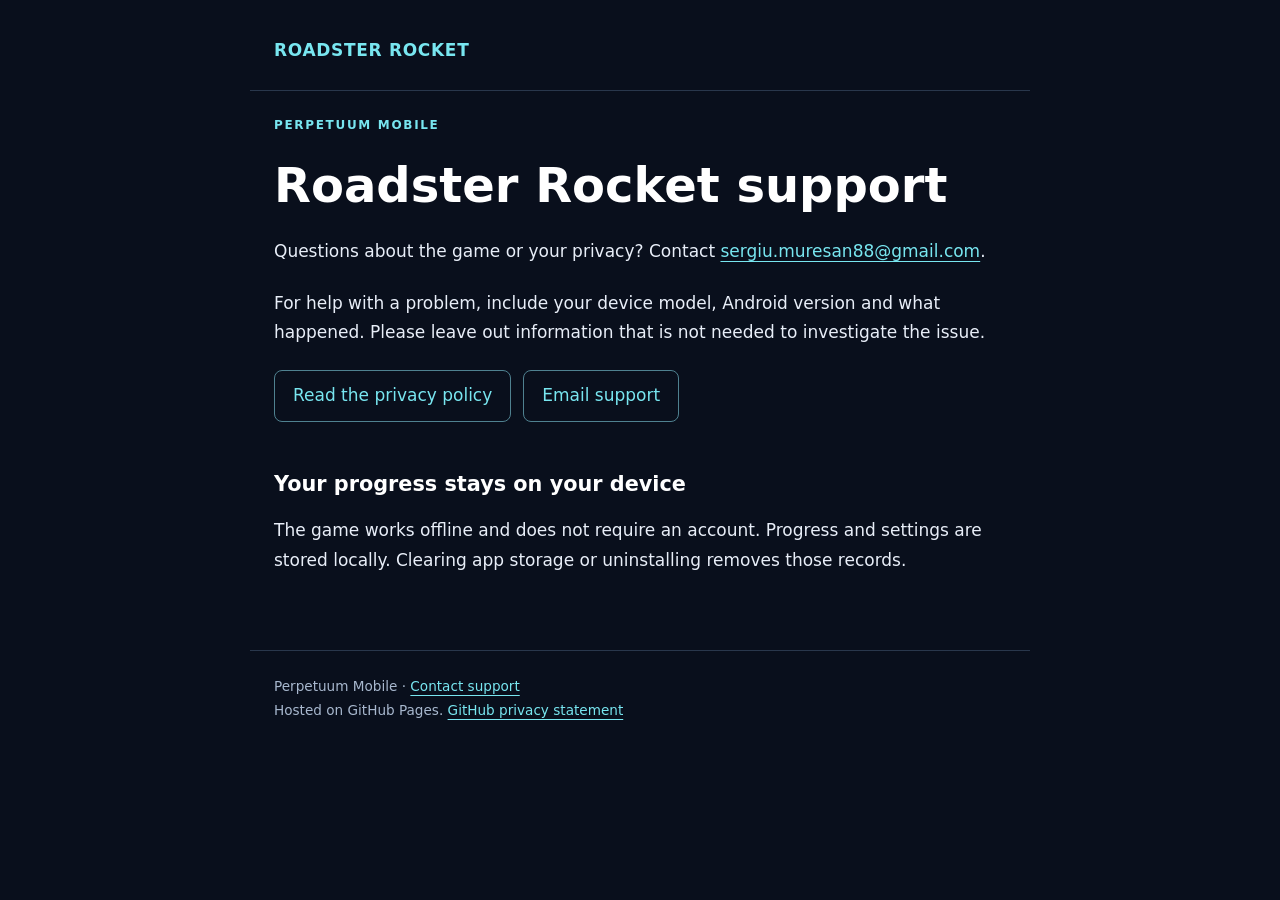
==== index.html @ d481d321 "Publish support and privacy pages for Roadster Rocket" ====
<!doctype html>
<html lang="en"><head><meta charset="utf-8"><meta name="viewport" content="width=device-width,initial-scale=1"><meta name="color-scheme" content="dark"><meta name="description" content="Roadster Rocket support by Perpetuum Mobile. Contact and privacy information for the offline driving game."><title>Roadster Rocket support</title><link rel="stylesheet" href="./style.css"></head>
<body><header><a href="./">ROADSTER ROCKET</a></header><main><p class="eyebrow">Perpetuum Mobile</p><h1>Roadster Rocket support</h1><p>Questions about the game or your privacy? Contact <a href="mailto:sergiu.muresan88@gmail.com">sergiu.muresan88@gmail.com</a>.</p><p>For help with a problem, include your device model, Android version and what happened. Please leave out information that is not needed to investigate the issue.</p><p><a class="button" href="privacy/">Read the privacy policy</a><a class="button" href="mailto:sergiu.muresan88@gmail.com">Email support</a></p><h2>Your progress stays on your device</h2><p>The game works offline and does not require an account. Progress and settings are stored locally. Clearing app storage or uninstalling removes those records.</p></main><footer>Perpetuum Mobile &middot; <a href="mailto:sergiu.muresan88@gmail.com">Contact support</a><br>Hosted on GitHub Pages. <a href="https://docs.github.com/en/site-policy/privacy-policies/github-general-privacy-statement">GitHub privacy statement</a></footer></body></html>
---- style.css ----
*{box-sizing:border-box}html{color-scheme:dark}body{margin:0;background:#090f1c;color:#e8eef8;font:17px/1.75 system-ui,-apple-system,BlinkMacSystemFont,"Segoe UI",sans-serif}main,header,footer{max-width:780px;margin:auto;padding:24px}header{padding-top:36px;border-bottom:1px solid #29374c}header a{font-weight:700;letter-spacing:.04em;text-decoration:none}a{color:#78e6f0;text-underline-offset:4px;overflow-wrap:anywhere}a:hover{color:#b9f7fc}a:focus-visible{outline:3px solid #78e6f0;outline-offset:5px}h1{font-size:clamp(2rem,6vw,3rem);line-height:1.15;margin:20px 0 24px;color:#fff}h2{font-size:1.3rem;line-height:1.4;margin-top:36px;color:#fff}p{margin:0 0 22px}footer{font-size:.85rem;color:#a8b8ce;border-top:1px solid #29374c;margin-top:28px;padding-bottom:48px}.eyebrow{color:#78e6f0;text-transform:uppercase;letter-spacing:.14em;font-size:.75rem;font-weight:700}.button{display:inline-block;border:1px solid #4f8190;padding:10px 18px;border-radius:8px;margin:0 12px 12px 0;text-decoration:none}.muted{color:#a8b8ce}
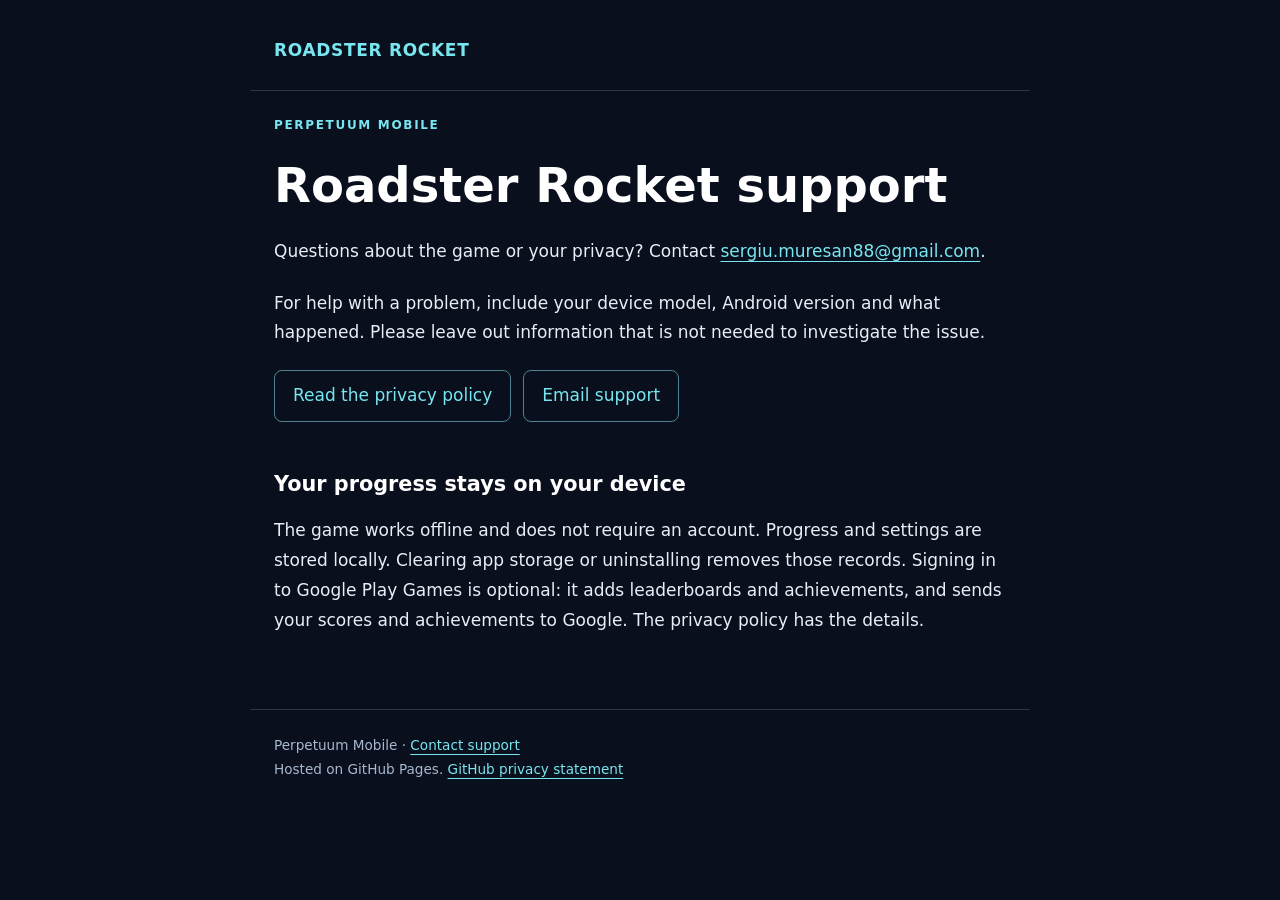
==== commit 103c8fd5: "Privacy policy for version 1.2.0: sharing and optional Google Play Games The game can now share a re" ====
--- a/index.html
+++ b/index.html
@@ -1,3 +1,3 @@
 <!doctype html>
 <html lang="en"><head><meta charset="utf-8"><meta name="viewport" content="width=device-width,initial-scale=1"><meta name="color-scheme" content="dark"><meta name="description" content="Roadster Rocket support by Perpetuum Mobile. Contact and privacy information for the offline driving game."><title>Roadster Rocket support</title><link rel="stylesheet" href="./style.css"></head>
-<body><header><a href="./">ROADSTER ROCKET</a></header><main><p class="eyebrow">Perpetuum Mobile</p><h1>Roadster Rocket support</h1><p>Questions about the game or your privacy? Contact <a href="mailto:sergiu.muresan88@gmail.com">sergiu.muresan88@gmail.com</a>.</p><p>For help with a problem, include your device model, Android version and what happened. Please leave out information that is not needed to investigate the issue.</p><p><a class="button" href="privacy/">Read the privacy policy</a><a class="button" href="mailto:sergiu.muresan88@gmail.com">Email support</a></p><h2>Your progress stays on your device</h2><p>The game works offline and does not require an account. Progress and settings are stored locally. Clearing app storage or uninstalling removes those records.</p></main><footer>Perpetuum Mobile &middot; <a href="mailto:sergiu.muresan88@gmail.com">Contact support</a><br>Hosted on GitHub Pages. <a href="https://docs.github.com/en/site-policy/privacy-policies/github-general-privacy-statement">GitHub privacy statement</a></footer></body></html>
+<body><header><a href="./">ROADSTER ROCKET</a></header><main><p class="eyebrow">Perpetuum Mobile</p><h1>Roadster Rocket support</h1><p>Questions about the game or your privacy? Contact <a href="mailto:sergiu.muresan88@gmail.com">sergiu.muresan88@gmail.com</a>.</p><p>For help with a problem, include your device model, Android version and what happened. Please leave out information that is not needed to investigate the issue.</p><p><a class="button" href="privacy/">Read the privacy policy</a><a class="button" href="mailto:sergiu.muresan88@gmail.com">Email support</a></p><h2>Your progress stays on your device</h2><p>The game works offline and does not require an account. Progress and settings are stored locally. Clearing app storage or uninstalling removes those records. Signing in to Google Play Games is optional: it adds leaderboards and achievements, and sends your scores and achievements to Google. The privacy policy has the details.</p></main><footer>Perpetuum Mobile &middot; <a href="mailto:sergiu.muresan88@gmail.com">Contact support</a><br>Hosted on GitHub Pages. <a href="https://docs.github.com/en/site-policy/privacy-policies/github-general-privacy-statement">GitHub privacy statement</a></footer></body></html>
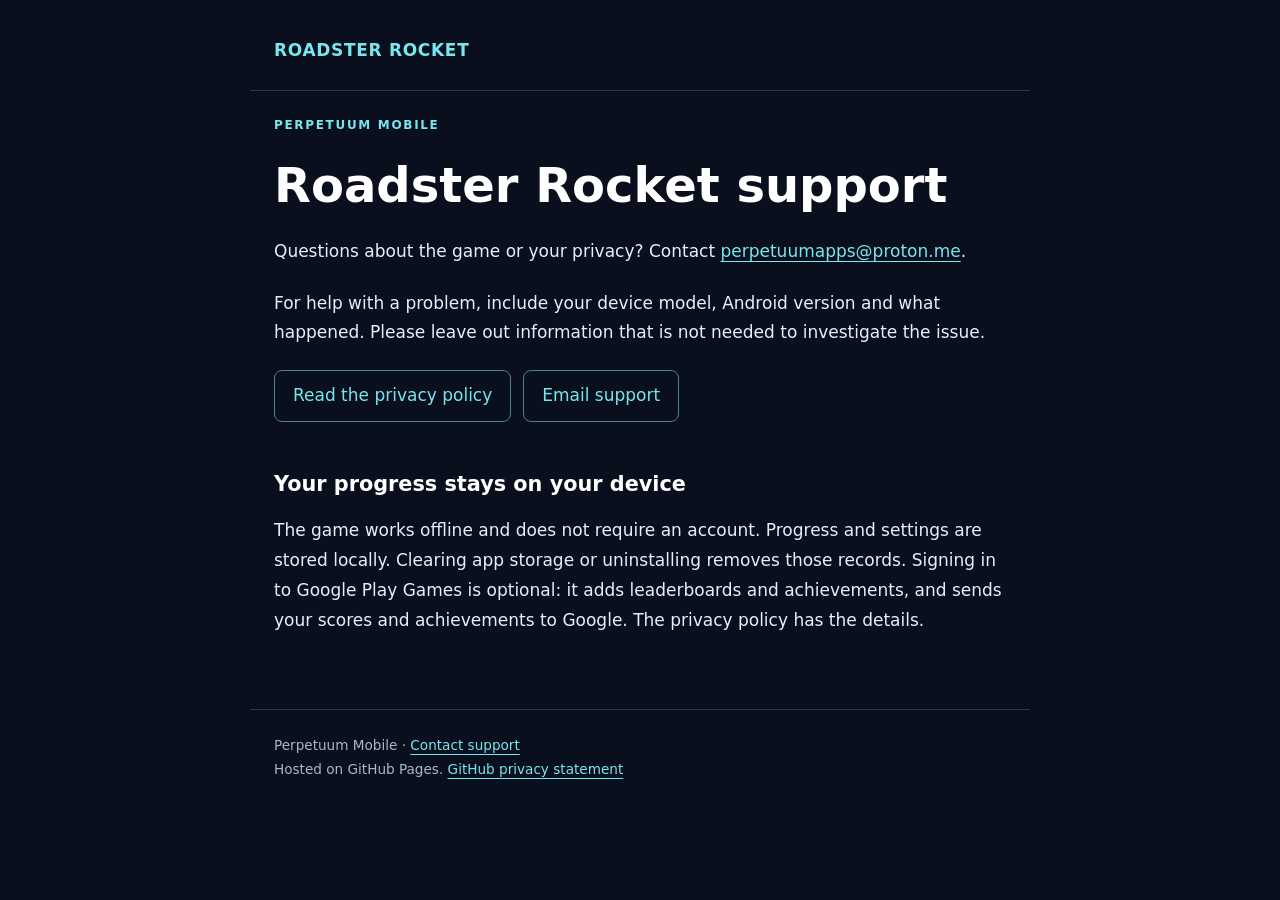
==== commit 97679a34: "Change the contact address to perpetuumapps@proton.me Co-Authored-By: Claude Fable 5.2 <noreply@anth" ====
--- a/index.html
+++ b/index.html
@@ -1,3 +1,3 @@
 <!doctype html>
 <html lang="en"><head><meta charset="utf-8"><meta name="viewport" content="width=device-width,initial-scale=1"><meta name="color-scheme" content="dark"><meta name="description" content="Roadster Rocket support by Perpetuum Mobile. Contact and privacy information for the offline driving game."><title>Roadster Rocket support</title><link rel="stylesheet" href="./style.css"></head>
-<body><header><a href="./">ROADSTER ROCKET</a></header><main><p class="eyebrow">Perpetuum Mobile</p><h1>Roadster Rocket support</h1><p>Questions about the game or your privacy? Contact <a href="mailto:sergiu.muresan88@gmail.com">sergiu.muresan88@gmail.com</a>.</p><p>For help with a problem, include your device model, Android version and what happened. Please leave out information that is not needed to investigate the issue.</p><p><a class="button" href="privacy/">Read the privacy policy</a><a class="button" href="mailto:sergiu.muresan88@gmail.com">Email support</a></p><h2>Your progress stays on your device</h2><p>The game works offline and does not require an account. Progress and settings are stored locally. Clearing app storage or uninstalling removes those records. Signing in to Google Play Games is optional: it adds leaderboards and achievements, and sends your scores and achievements to Google. The privacy policy has the details.</p></main><footer>Perpetuum Mobile &middot; <a href="mailto:sergiu.muresan88@gmail.com">Contact support</a><br>Hosted on GitHub Pages. <a href="https://docs.github.com/en/site-policy/privacy-policies/github-general-privacy-statement">GitHub privacy statement</a></footer></body></html>
+<body><header><a href="./">ROADSTER ROCKET</a></header><main><p class="eyebrow">Perpetuum Mobile</p><h1>Roadster Rocket support</h1><p>Questions about the game or your privacy? Contact <a href="mailto:perpetuumapps@proton.me">perpetuumapps@proton.me</a>.</p><p>For help with a problem, include your device model, Android version and what happened. Please leave out information that is not needed to investigate the issue.</p><p><a class="button" href="privacy/">Read the privacy policy</a><a class="button" href="mailto:perpetuumapps@proton.me">Email support</a></p><h2>Your progress stays on your device</h2><p>The game works offline and does not require an account. Progress and settings are stored locally. Clearing app storage or uninstalling removes those records. Signing in to Google Play Games is optional: it adds leaderboards and achievements, and sends your scores and achievements to Google. The privacy policy has the details.</p></main><footer>Perpetuum Mobile &middot; <a href="mailto:perpetuumapps@proton.me">Contact support</a><br>Hosted on GitHub Pages. <a href="https://docs.github.com/en/site-policy/privacy-policies/github-general-privacy-statement">GitHub privacy statement</a></footer></body></html>
